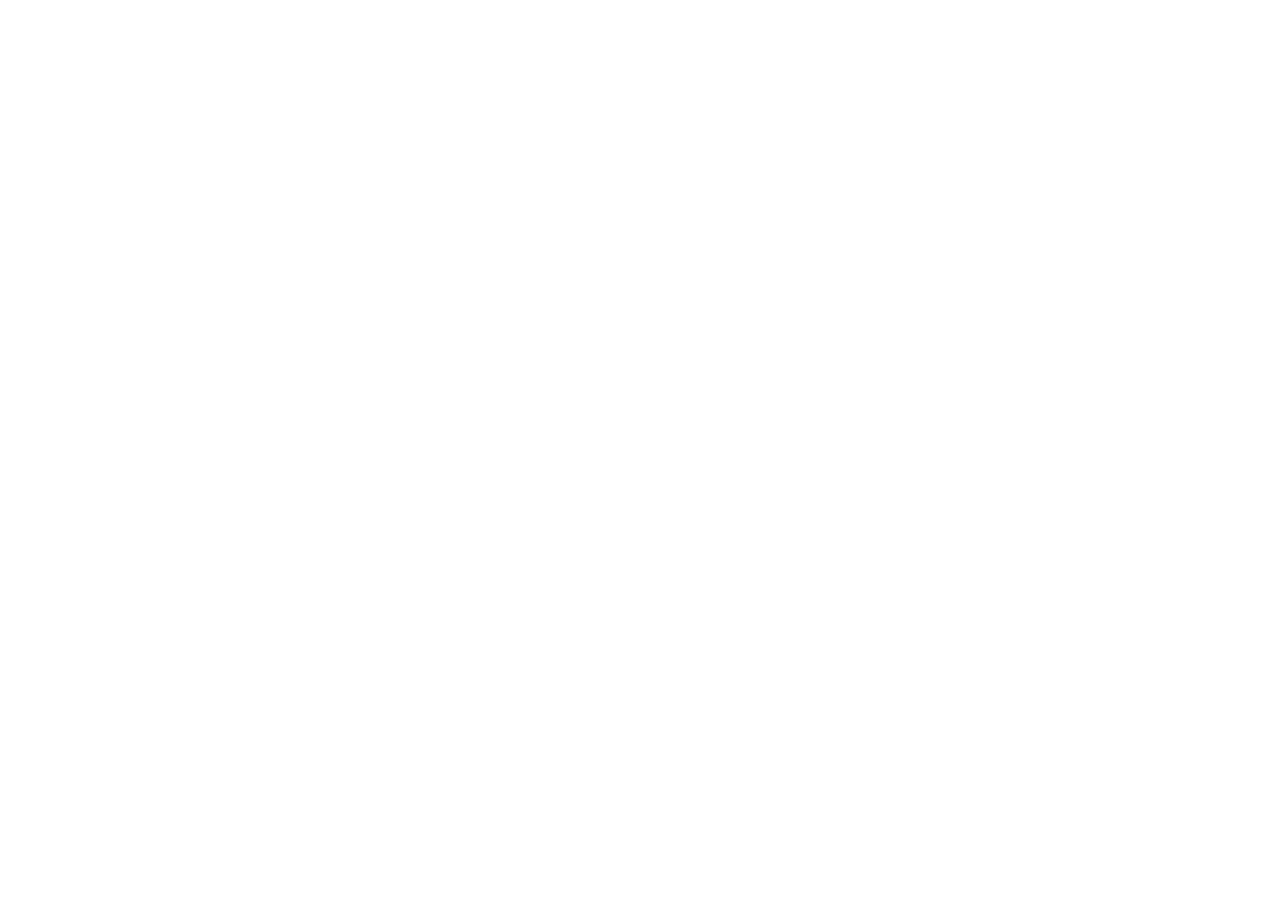
==== index.html @ 0f745d26 "Small additions" ====
<!DOCTYPE html>
<html lang="en">
<head>
    <meta charset="UTF-8">
    <meta name="viewport" content="width=device-width, initial-scale=1.0">
    <link rel="stylesheet" href="lib/css/index_stylesheet.css">
    <title>KaZoo!</title>
</head>
<body>
    <div class = "bg"> </div>
</body>
</html>
---- lib/css/index_stylesheet.css ----
body, html {
    height: 100%;
    margin: 0;
}

.bg_img {
    background-image: "../../assets/new_jungle.jpg";
    height: 100%; 

    background-position: center;
    background-repeat: no-repeat;
    background-size: cover;
}
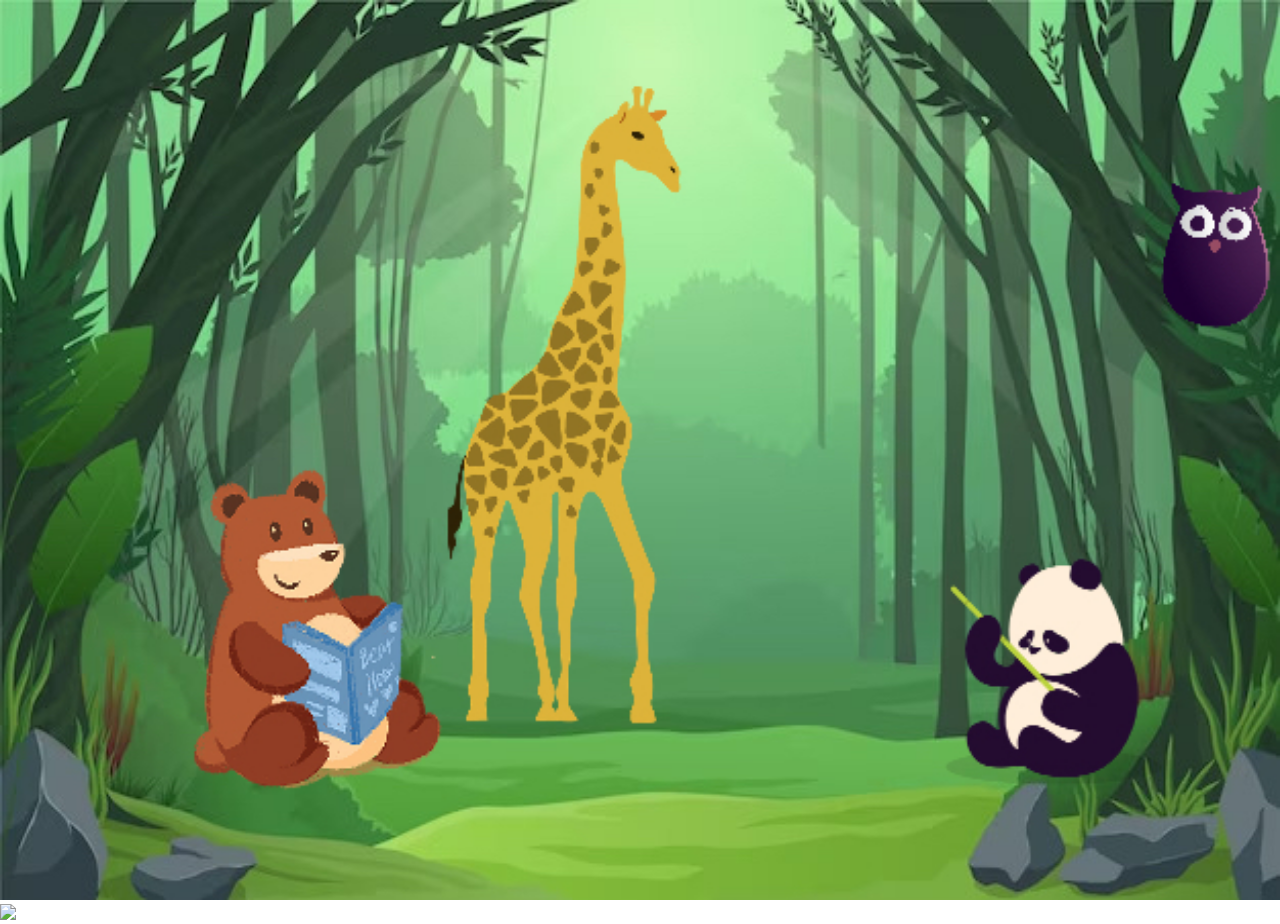
==== commit 0facc0eb: "Added Map" ====
--- a/index.html
+++ b/index.html
@@ -7,6 +7,15 @@
     <title>KaZoo!</title>
 </head>
 <body>
-    <div class = "bg"> </div>
+    <img src="assets/new_jungle.jpg" class = "bg_img">
+    <img src="new_jungle.jpg" usemap="#image-map">
+
+    <map name="image-map">
+        <area target="" alt="" title="" href="" coords="565,81,621,157" shape="rect">
+        <area target="" alt="" title="" href="" coords="461,259,557,361" shape="poly">
+        <area target="" alt="" title="" href="" coords="111,219,160,215,194,265,220,338,209,354,140,368,97,370,86,332,101,228,105,224" shape="poly">
+        <area target="" alt="" title="" href="" coords="330,47,336,94,323,340,307,340,280,340,221,333,214,229,294,31,317,35" shape="poly">
+        
+</map>
 </body>
 </html>--- a/lib/css/index_stylesheet.css
+++ b/lib/css/index_stylesheet.css
@@ -4,8 +4,8 @@
 }
 
 .bg_img {
-    background-image: "../../assets/new_jungle.jpg";
-    height: 100%; 
+    height: 100%;
+    width: 100%;
 
     background-position: center;
     background-repeat: no-repeat;
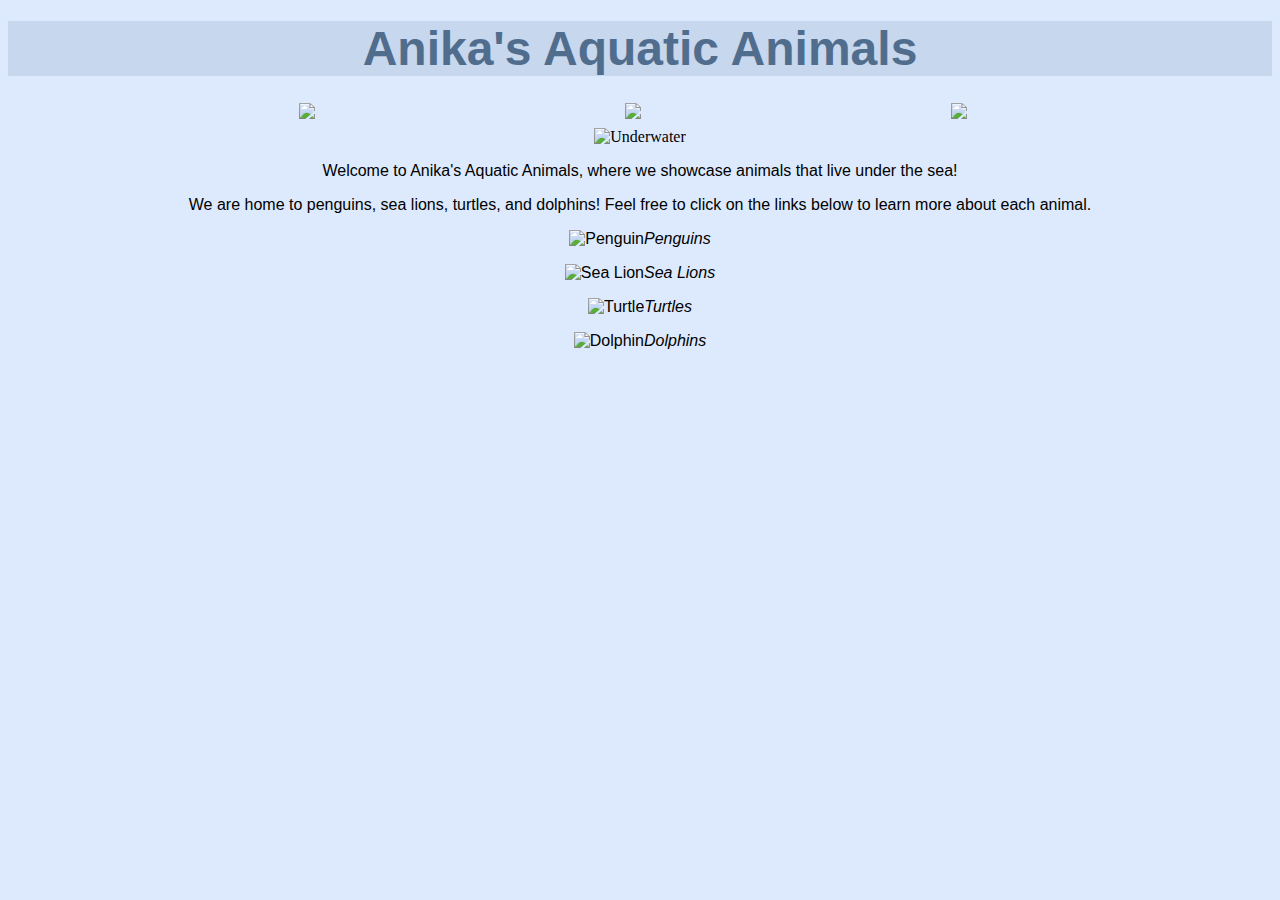
==== commit e11acc91: "First commit for website" ====
--- a/index.html
+++ b/index.html
@@ -2,20 +2,51 @@
 <html lang="en">
 <head>
     <meta charset="UTF-8">
+    <meta http-equiv="X-UA-Compatible" content="IE=edge">
     <meta name="viewport" content="width=device-width, initial-scale=1.0">
-    <link rel="stylesheet" href="lib/css/index_stylesheet.css">
-    <title>KaZoo!</title>
+    
+    <title>Anika's Zoo</title>
 </head>
-<body>
-    <img src="assets/new_jungle.jpg" class = "bg_img">
-    <img src="new_jungle.jpg" usemap="#image-map">
 
-    <map name="image-map">
-        <area target="" alt="" title="" href="" coords="565,81,621,157" shape="rect">
-        <area target="" alt="" title="" href="" coords="461,259,557,361" shape="poly">
-        <area target="" alt="" title="" href="" coords="111,219,160,215,194,265,220,338,209,354,140,368,97,370,86,332,101,228,105,224" shape="poly">
-        <area target="" alt="" title="" href="" coords="330,47,336,94,323,340,307,340,280,340,221,333,214,229,294,31,317,35" shape="poly">
-        
-</map>
+<body style="background-color:#ddeafd">
+    <style>
+        body {
+          background-repeat: no-repeat;
+          background-attachment: fixed;
+          background-size: cover;
+        }
+    </style>
+    <center><h1 style="background-color:#c7d7ed"><font face="Helvetica" color="#506d8d" size="9">Anika's Aquatic Animals</font></h1></center>
+    <style> 
+        .column { 
+            float: right;
+            width: 25%;
+            padding: 5px;
+        } 
+        .row::after {
+            content: "";
+            clear: both;
+            display: table;
+        }
+    </style>
+    <div class="row">
+        <div class="column">
+            <img src="k.png" style="width:10%">
+        </div>
+        <div class="column">
+            <img src="a.png" style="width:10%">
+        </div>
+        <div class="column">
+            <a href="index.html"> <img src="home.png" style="width:10%"> </a>
+        </div>
+    </div>
+
+    <center><img src="underwater.png" alt="Underwater" style="width:40%"></center>
+    <center><p><font face="Helvetica">Welcome to Anika's Aquatic Animals, where we showcase animals that live under the sea!</font></p></center>
+    <center><p><font face="Helvetica">We are home to penguins, sea lions, turtles, and dolphins! Feel free to click on the links below to learn more about each animal.</font></p></center>
+    <center><p><font face="Helvetica"><img src="penguin.png" alt="Penguin" style="width:3%"><i>Penguins</i></font></p></center>
+    <center><p><font face="Helvetica"><img src="sealion.png" alt="Sea Lion" style="width:3%"><i>Sea Lions</i></font></p></center>
+    <center><p><font face="Helvetica"><img src="turtle.png" alt="Turtle" style="width:3%"><i>Turtles</i></font></p></center>
+    <center><p><font face="Helvetica"><img src="dolphin.png" alt="Dolphin" style="width:3%"><i>Dolphins</i></font></p></center>
 </body>
 </html>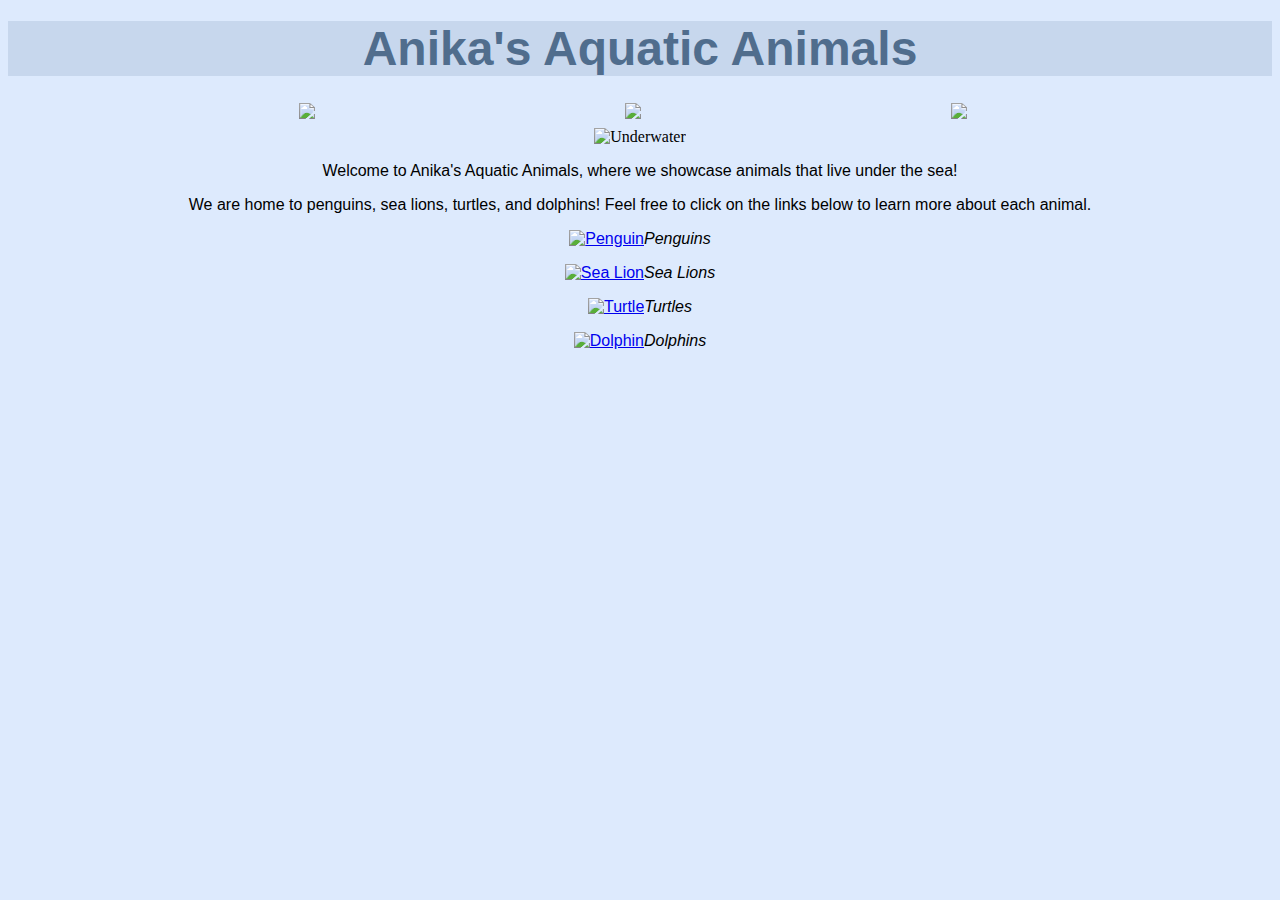
==== commit 820d8518: "Added links" ====
--- a/index.html
+++ b/index.html
@@ -34,19 +34,19 @@
             <img src="k.png" style="width:10%">
         </div>
         <div class="column">
-            <img src="a.png" style="width:10%">
+            <a href="index.html"> <img src="a.png" style="width:10%"> </a>
         </div>
         <div class="column">
-            <a href="index.html"> <img src="home.png" style="width:10%"> </a>
+            <img src="home.png" style="width:10%">
         </div>
     </div>
 
     <center><img src="underwater.png" alt="Underwater" style="width:40%"></center>
     <center><p><font face="Helvetica">Welcome to Anika's Aquatic Animals, where we showcase animals that live under the sea!</font></p></center>
     <center><p><font face="Helvetica">We are home to penguins, sea lions, turtles, and dolphins! Feel free to click on the links below to learn more about each animal.</font></p></center>
-    <center><p><font face="Helvetica"><img src="penguin.png" alt="Penguin" style="width:3%"><i>Penguins</i></font></p></center>
-    <center><p><font face="Helvetica"><img src="sealion.png" alt="Sea Lion" style="width:3%"><i>Sea Lions</i></font></p></center>
-    <center><p><font face="Helvetica"><img src="turtle.png" alt="Turtle" style="width:3%"><i>Turtles</i></font></p></center>
-    <center><p><font face="Helvetica"><img src="dolphin.png" alt="Dolphin" style="width:3%"><i>Dolphins</i></font></p></center>
+    <center><p><font face="Helvetica"><a href="penguins.html"><img src="penguin.png" alt="Penguin" style="width:3%"></a><i>Penguins</i></font></p></center>
+    <center><p><font face="Helvetica"><a href="sea-lions.html"><img src="sealion.png" alt="Sea Lion" style="width:3%"></a><i>Sea Lions</i></font></p></center>
+    <center><p><font face="Helvetica"><a href="turtles.html"><img src="turtle.png" alt="Turtle" style="width:3%"></a><i>Turtles</i></font></p></center>
+    <center><p><font face="Helvetica"><a href="dolphins.html"><img src="dolphin.png" alt="Dolphin" style="width:3%"></a><i>Dolphins</i></font></p></center>
 </body>
 </html>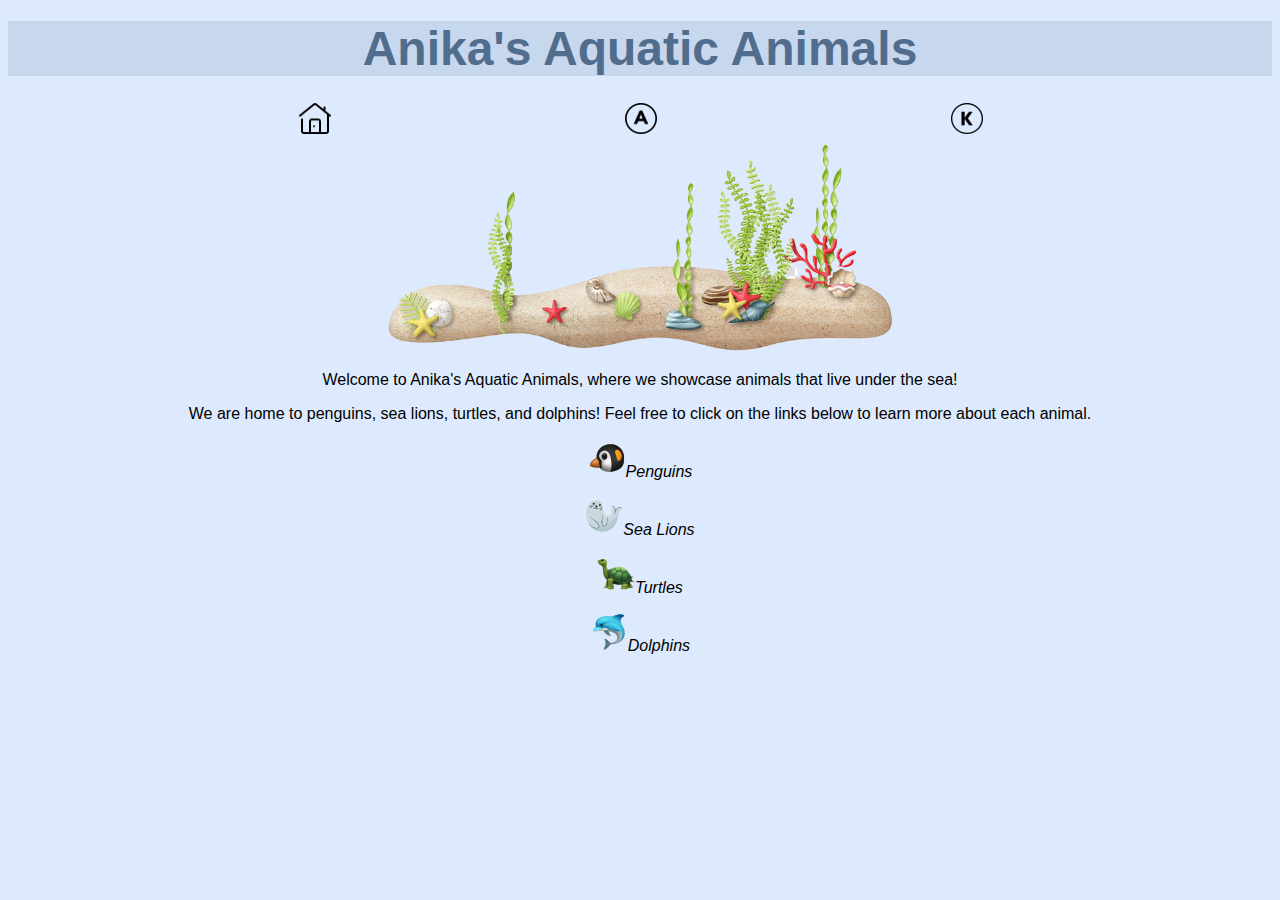
==== commit 163887ef: "Fixed Hyper Links" ====
--- a/index.html
+++ b/index.html
@@ -31,13 +31,13 @@
     </style>
     <div class="row">
         <div class="column">
-            <img src="k.png" style="width:10%">
+            <a href="kazi_index.html"> <img src="k.png" style="width:10%"> </a>
         </div>
         <div class="column">
             <a href="index.html"> <img src="a.png" style="width:10%"> </a>
         </div>
         <div class="column">
-            <img src="home.png" style="width:10%">
+            <a href="main_index.html"> <img src="home.png" style="width:10%"> </a>
         </div>
     </div>
 
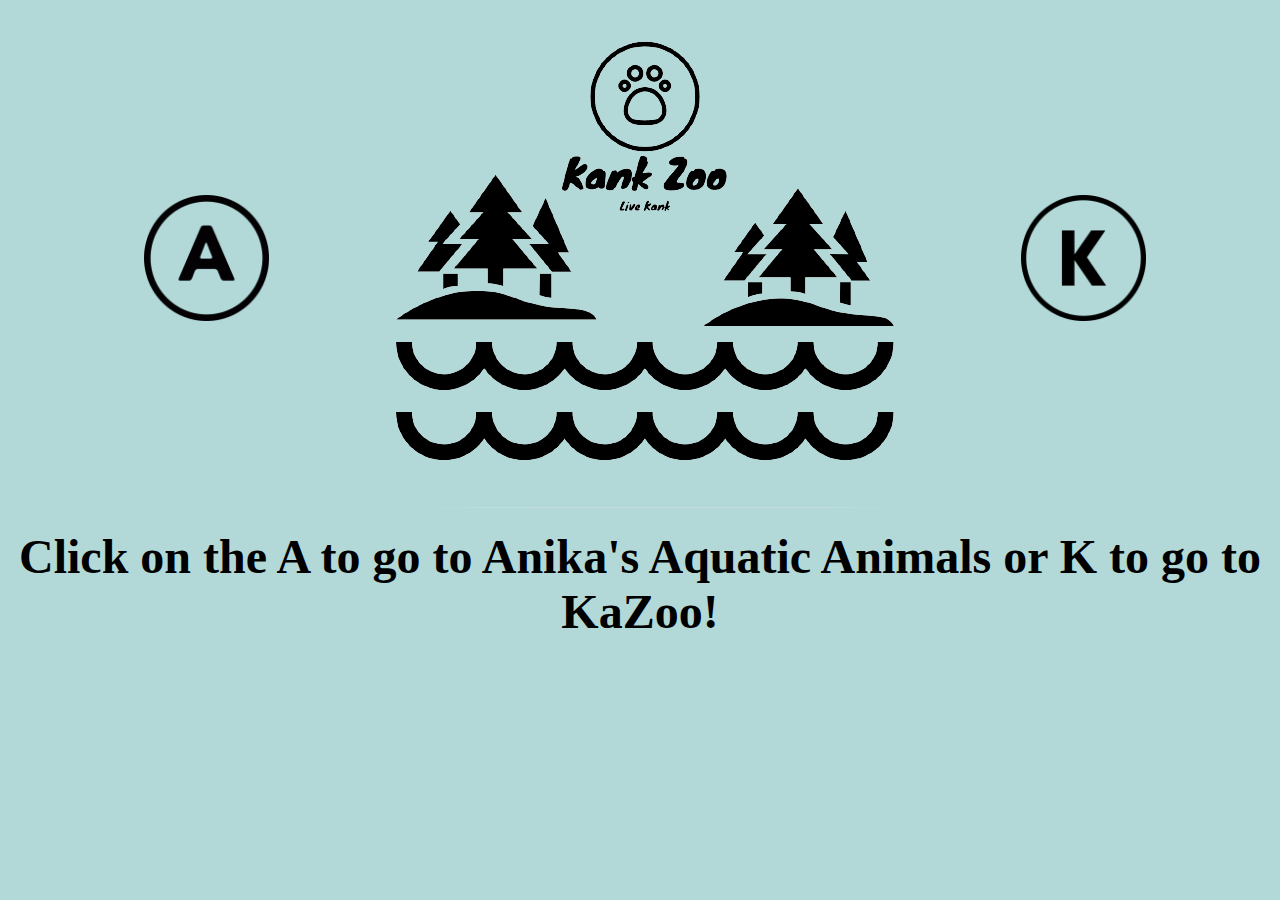
==== commit 4efa3c43: "Renamed main page" ====
--- a/index.html
+++ b/index.html
@@ -4,49 +4,24 @@
     <meta charset="UTF-8">
     <meta http-equiv="X-UA-Compatible" content="IE=edge">
     <meta name="viewport" content="width=device-width, initial-scale=1.0">
-    
-    <title>Anika's Zoo</title>
+    <title>Kank Zoo</title>
 </head>
+<style>
+    .images {
+        display: flex;
+        align-items: center;
+        margin-left: 10px;
+    }
 
-<body style="background-color:#ddeafd">
-    <style>
-        body {
-          background-repeat: no-repeat;
-          background-attachment: fixed;
-          background-size: cover;
-        }
-    </style>
-    <center><h1 style="background-color:#c7d7ed"><font face="Helvetica" color="#506d8d" size="9">Anika's Aquatic Animals</font></h1></center>
-    <style> 
-        .column { 
-            float: right;
-            width: 25%;
-            padding: 5px;
-        } 
-        .row::after {
-            content: "";
-            clear: both;
-            display: table;
-        }
-    </style>
-    <div class="row">
-        <div class="column">
-            <a href="kazi_index.html"> <img src="k.png" style="width:10%"> </a>
-        </div>
-        <div class="column">
-            <a href="index.html"> <img src="a.png" style="width:10%"> </a>
-        </div>
-        <div class="column">
-            <a href="main_index.html"> <img src="home.png" style="width:10%"> </a>
-        </div>
-    </div>
+    .images a {
+        display: contents;
+    }
+</style>
+<div class="images"> 
+    <a href="index.html"> <img src="assets/a.png" style="width: 10%; margin: auto;"> </a>
+    <img src="assets/Kank_Logo.png">
+    <a href="kazi_index.html"><img src="assets/k.png" style="width: 10%; margin: auto;"> </a>
+</div>
+ <center><h1><font face="Trebuchet MS" size = 7>Click on the A to go to Anika's Aquatic Animals or K to go to KaZoo! </font> </h1> </center>
 
-    <center><img src="underwater.png" alt="Underwater" style="width:40%"></center>
-    <center><p><font face="Helvetica">Welcome to Anika's Aquatic Animals, where we showcase animals that live under the sea!</font></p></center>
-    <center><p><font face="Helvetica">We are home to penguins, sea lions, turtles, and dolphins! Feel free to click on the links below to learn more about each animal.</font></p></center>
-    <center><p><font face="Helvetica"><a href="penguins.html"><img src="penguin.png" alt="Penguin" style="width:3%"></a><i>Penguins</i></font></p></center>
-    <center><p><font face="Helvetica"><a href="sea-lions.html"><img src="sealion.png" alt="Sea Lion" style="width:3%"></a><i>Sea Lions</i></font></p></center>
-    <center><p><font face="Helvetica"><a href="turtles.html"><img src="turtle.png" alt="Turtle" style="width:3%"></a><i>Turtles</i></font></p></center>
-    <center><p><font face="Helvetica"><a href="dolphins.html"><img src="dolphin.png" alt="Dolphin" style="width:3%"></a><i>Dolphins</i></font></p></center>
-</body>
-</html>+<body style="background:#b2d8d8;">